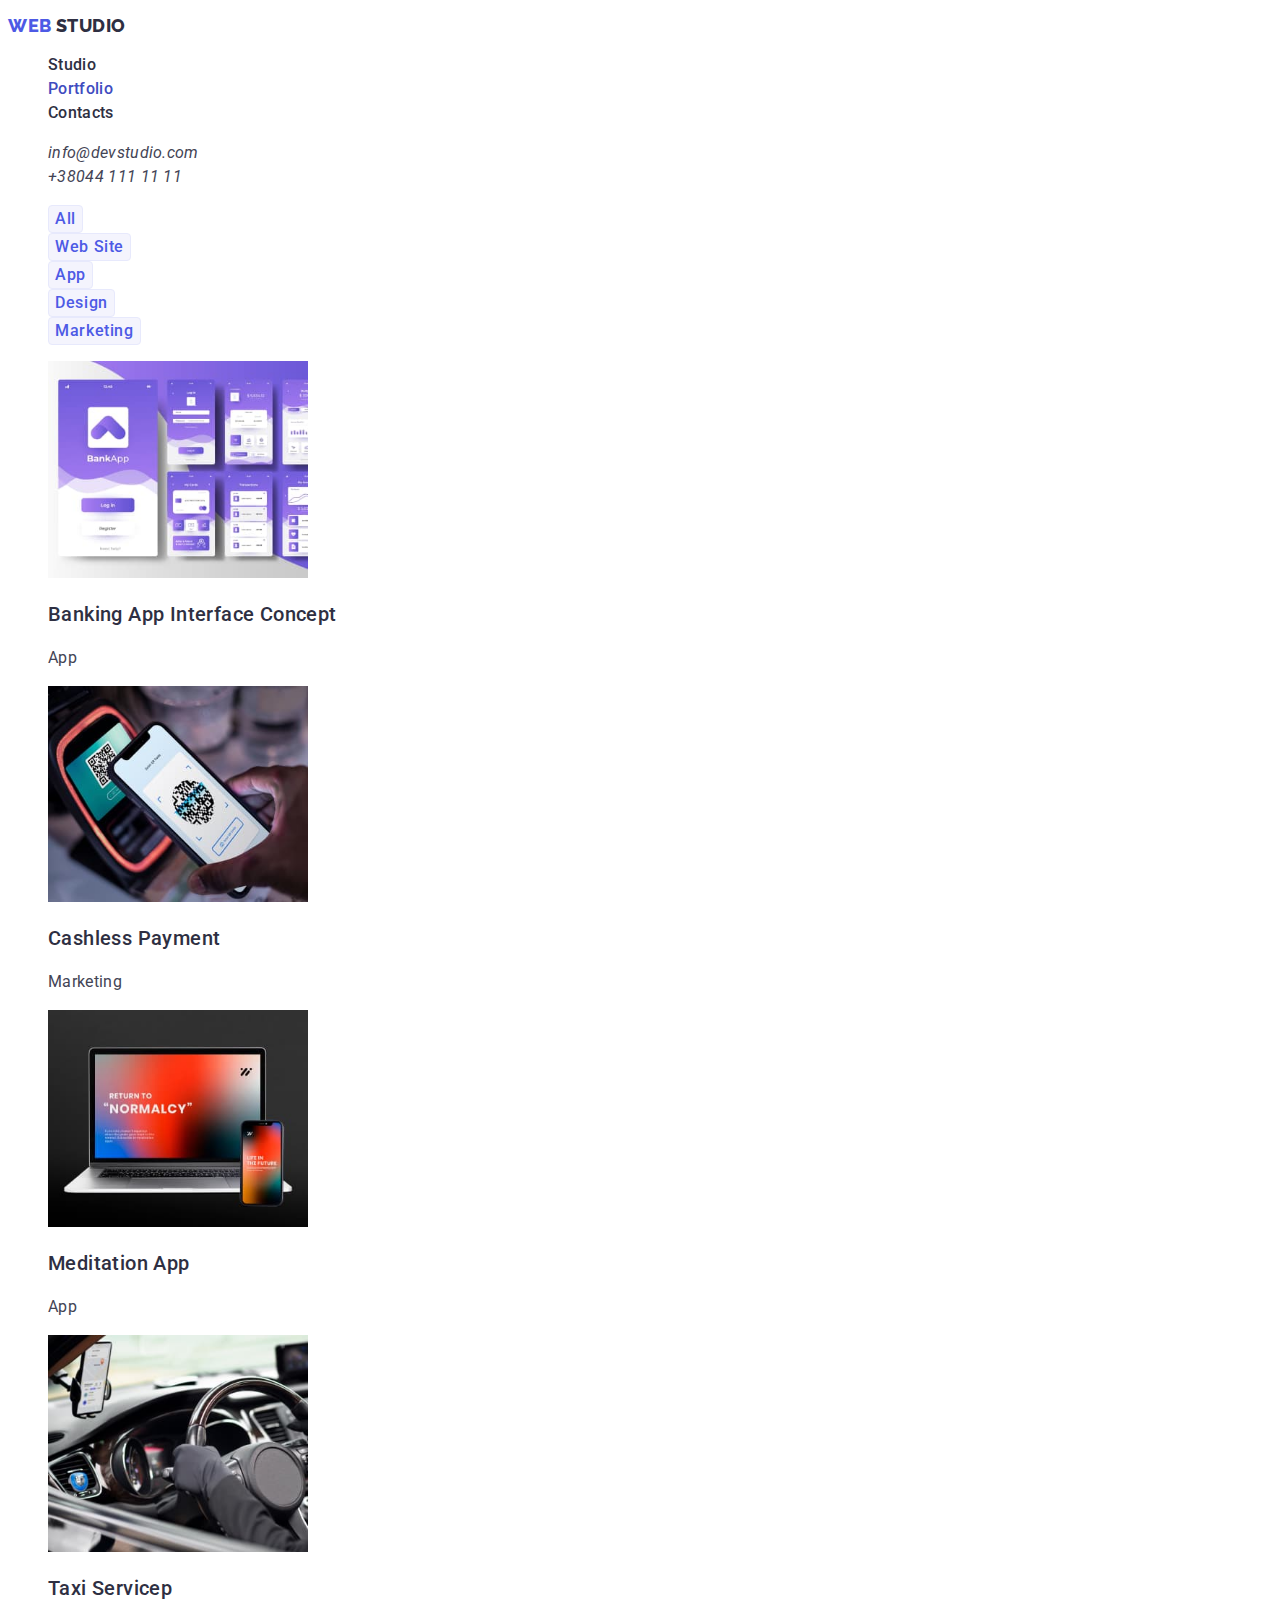
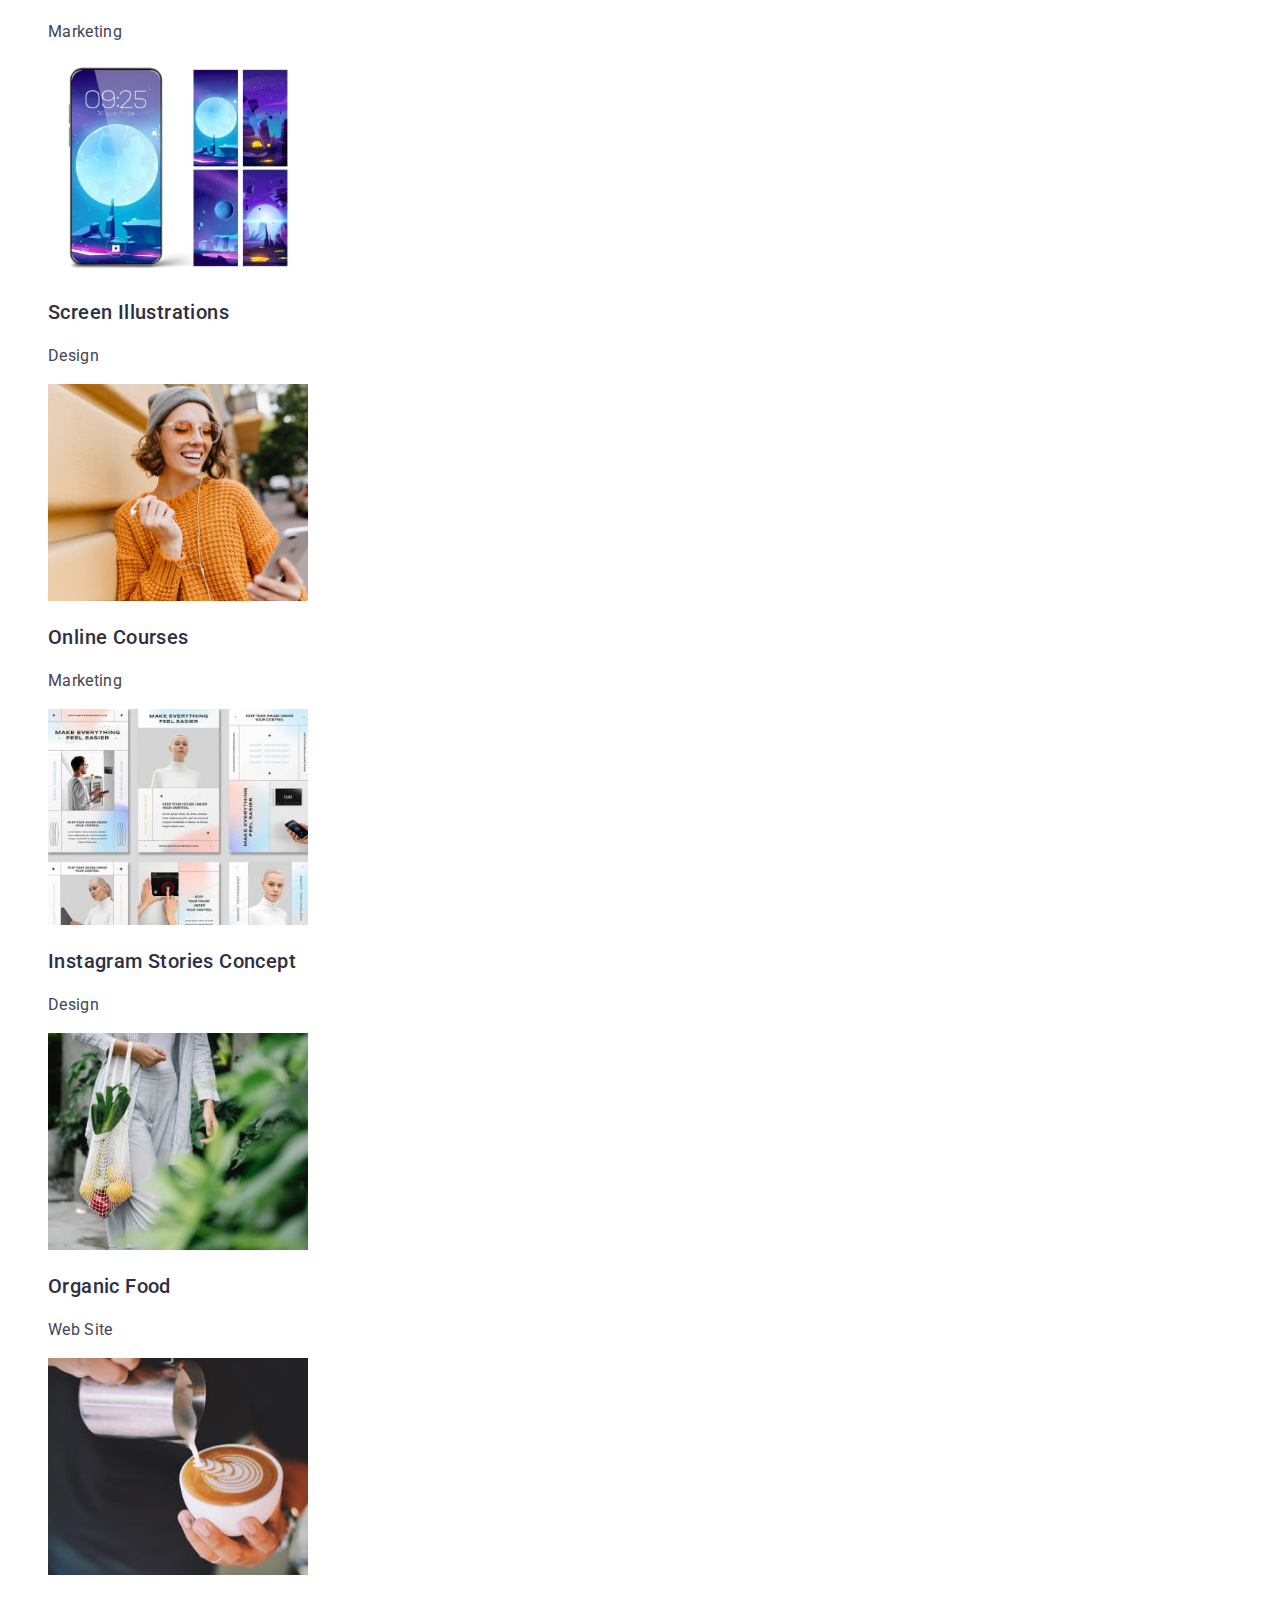
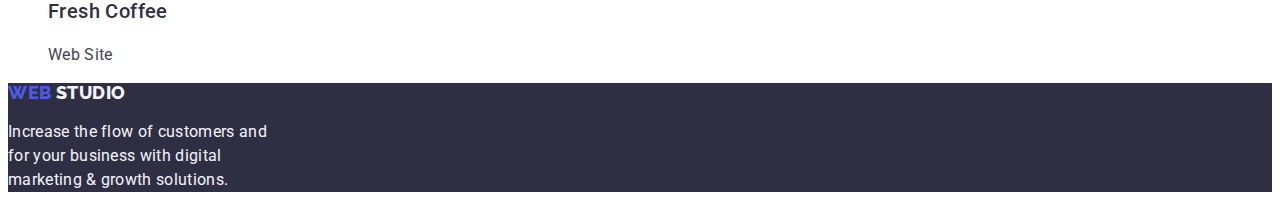
==== portfolio.html @ 03d59fe6 "homework 2" ====
<!DOCTYPE html>
<html lang="en">
  <head>
    <meta charset="UTF-8" />
    <meta
      name="Portfolio"
      content="WebStudio Portfolio Page Layout Home work for GoIT FSOn2_ph"
    />
    <title>WebStudio Portfolio</title>

    <link rel="stylesheet" href="./css/styles.css" />

    <link
      href="https://fonts.googleapis.com/css2?family=Raleway:wght@800&family=Roboto:wght@400;500;700;900&display=swap"
      rel="stylesheet"
    />
  </head>
  <body>
    <!-- Header Section -->

    <header>
      <nav class="header-nav">
        <a class="header-nav-logo" href="./index.html">
          <p>
            <span class="logo-web">Web</span>
            <span class="logo-studio">Studio</span>
          </p>
        </a>
        <ul class="header-nav-menu">
          <li class="header-nav-menu-studio">
            <a href="./index.html">Studio</a>
          </li>
          <li class="header-nav-menu-portfolio active">
            <a href="./portfolio.html">Portfolio</a>
          </li>
          <li class="header-nav-menu-contacts">
            <a href="/">Contacts </a>
          </li>
        </ul>
      </nav>
      <address class="address">
        <ul class="adress-details">
          <li class="address-details-mail">
            <a href="mailto:info@devstudio.com">info@devstudio.com</a>
          </li>
          <li class="address-details-tel">
            <a href="tel:+380441111111">+38044 111 11 11</a>
          </li>
        </ul>
      </address>
    </header>

    <!-- Main Section -->

    <main>
      <!-- Portfolio Filter Section -->

      <section class="portfolio-filter">
        <h2>Filter Buttons</h2>
        <ul class="portfolio-filter-button">
          <li>
            <button class="portfolio-filter-button-item" type="button">
              All
            </button>
          </li>
          <li>
            <button class="portfolio-filter-button-item" type="button">
              Web Site
            </button>
          </li>
          <li>
            <button class="portfolio-filter-button-item" type="button">
              App
            </button>
          </li>
          <li>
            <button class="portfolio-filter-button-item" type="button">
              Design
            </button>
          </li>
          <li>
            <button class="portfolio-filter-button-item" type="button">
              Marketing
            </button>
          </li>
        </ul>
      </section>

      <!-- Portfolio Porject Card Section-->

      <section class="portfolio-project-card-section">
        <h2>Portfolio Porject Card</h2>
        <ul class="portfolio-project-card">
          <li class="portfolio-project-card-app">
            <img
              src="./images/banking-app-interface.jpg"
              alt="Banking App Interfacet"
              width="260"
            />
            <h3 class="protfolio-project">Banking App Interface Concept</h3>
            <p class="portfolio-project-type">App</p>
          </li>
          <li class="portfolio-project-card-marketing">
            <img
              src="./images/cashless-payment.jpg"
              alt="Mobile Phone with QR Code"
              width="260"
            />
            <h3 class="protfolio-project">Cashless Payment</h3>
            <p class="portfolio-project-type">Marketing</p>
          </li>
          <li class="portfolio-project-card-app">
            <img
              src="./images/medication-app.jpg"
              alt="Desktop and Mobilephone with App"
              width="260"
            />
            <h3 class="protfolio-project">Meditation App</h3>
            <p class="portfolio-project-type">App</p>
          </li>
          <li class="portfolio-project-card-marketing">
            <img
              src="./images/taxi-service.jpg"
              alt="Taxi Dashboard"
              width="260"
            />
            <h3 class="protfolio-project">Taxi Servicep</h3>
            <p class="portfolio-project-type">Marketing</p>
          </li>
          <li class="portfolio-project-card-design">
            <img
              src="./images/screen-illustrations.jpg"
              alt="Mobilephone Screen"
              width="260"
            />
            <h3 class="protfolio-project">Screen Illustrations</h3>
            <p class="portfolio-project-type">Design</p>
          </li>
          <li class="portfolio-project-card-marketing">
            <img
              src="./images/online-courses.jpg"
              alt="A Laby Facing a Mobilephone"
              width="260"
            />
            <h3 class="protfolio-project">Online Courses</h3>
            <p class="portfolio-project-type">Marketing</p>
          </li>
          <li class="portfolio-project-card-design">
            <img
              src="./images/instagram-stories.jpg"
              alt="Instagram Post"
              width="260"
            />
            <h3 class="protfolio-project">Instagram Stories Concept</h3>
            <p class="portfolio-project-type">Design</p>
          </li>
          <li class="portfolio-project-card-website">
            <img
              src="./images/organic-food.jpg"
              alt="Fruits in a Bag"
              width="260"
            />
            <h3 class="protfolio-project">Organic Food</h3>
            <p class="portfolio-project-type">Web Site</p>
          </li>
          <li class="portfolio-project-card-website">
            <img
              src="./images/fresh-coffee.jpg"
              alt="Cup of Coffee"
              width="260"
            />
            <h3 class="protfolio-project">Fresh Coffee</h3>
            <p class="portfolio-project-type">Web Site</p>
          </li>
        </ul>
      </section>
    </main>

    <!-- Footer Section -->

    <footer>
      <a class="header-nav-logo" href="./index.html">
        <p class="logo-webstudio">
          <span class="logo-web">Web</span>
          <span class="logo-studio-footer">Studio</span>
        </p>
      </a>
      <p class="footer-body">
        Increase the flow of customers and<br />for your business with
        digital<br />marketing & growth solutions.
      </p>
    </footer>
  </body>
</html>
---- css/styles.css ----
:root{
    --color-hero-background: #2E2F42;
    --color-body: #434455;
    --color-h1-font:#fff;
    --color-button-order-service-font: #fff;
    --color-button-order-service-background: #4D5AE5;
    --color-features-h3: #2E2F42;
    --color-whatarewedoing-h2: #2E2F42;
    --color-ourteam-background: #F4F4FD;
    --color-ourteam-h2: #2E2F42;
    --color-ourteam-h3: #2E2F42;
    --color-logo-web: #4D5AE5;
    --color-logo-studio: #2E2F42;
    --color-logo-studio-footer: #F4F4FD;
    --color-footer-body-font: #F4F4FD;
    --color-footer-background: #2E2F42;
    --color-header-navmenu-font: #2E2F42;
    --color-address-detail-font: #434455;
    --color-filter-button-font: #4D5AE5;
    --color-filter-button-boder: #E7E9FC;
    --color-filter-button-background: #F4F4FD;
    --color-portfolio-project-card-font: #2E2F42;
}
body{
    font-family: "Roboto", sans-serif;
    color:var(--color-body);
}

/*Header*/

/* Logo */

.header-nav-logo{
    text-decoration: none;
}
.logo-web {
    color: var(--color-logo-web);
    font-family: Raleway;
    font-size: 18px;
    font-weight: 800;
    line-height: 1.16em;
    letter-spacing: 0.54px;
    text-transform: uppercase;
}
.logo-studio {
    color: var(--color-logo-studio);
    font-family: Raleway;
    font-size: 18px;
    font-weight: 800;
    line-height: 1.16em;
    letter-spacing: 0.54px;
    text-transform: uppercase;
}

/* Header Nav Menu */

.header-nav-menu{
    list-style: none;
}
.header-nav-menu a {
    color: var(--color-header-navmenu-font);
    text-decoration: none;
    /* Body Medium */
    font-size: 16px;
    font-weight: 500;
    line-height: 1.5em;
    letter-spacing: 0.32px;

}
.header-nav-menu a:hover{
    --color-header-navmenu-font: #404BBF;
    color: var(--color-header-navmenu-font);
}
.header-nav-menu a:focus{
    --color-header-navmenu-font:#404BBF;
    color: var(--color-header-navmenu-font);
}
.header-nav-menu a:active{
    --color-header-navmenu-font: #404BBF;
    color: var(--color-header-navmenu-font);
}
.header-nav-menu-studio.active {
    --color-header-navmenu-font: #404BBF;
    color: var(--color-header-navmenu-font);
}
.header-nav-menu-portfolio.active {
    --color-header-navmenu-font: #404BBF;
    color: var(--color-header-navmenu-font);
}

/* Header Address */

.adress-details {
    list-style: none;
}
.adress-details a {
    color: var(--color-address-detail-font);
    text-decoration: none;
    /* Body */
    font-size: 16px;
    line-height: 1.5em;
    letter-spacing: 0.32px;
}
.adress-details a:hover {
    --color-address-detail-font: #404BBF;
    color: var(--color-address-detail-font);
}
.adress-details a:focus {
    --color-address-detail-font: #404BBF;
    color: var(--color-address-detail-font);
}
.adress-details a:active {
    --color-address-detail-font: #404BBF;
    color: var(--color-address-detail-font);
}

/* Index Main Body */ 

/* Hero Section */

.hero{
    background-color: var(--color-hero-background);
}

h1{
    font-size: 56px;
    line-height: 1.07em;
    letter-spacing: 1.12px;
    color: var(--color-h1-font);
    text-align: center;
}
.button-order-services{
    cursor: pointer;
    border-radius: 4px;
    background: var(--color-button-order-service-background);
    box-shadow: 0px 4px 4px 0px rgba(0, 0, 0, 0.15);

    /* Button Text */
    font-size: 16px;
    font-family: "Roboto", sans-serif;
    font-weight: 500;
    line-height: 1.5em;
    letter-spacing: 0.64px;
    color: var(--color-button-order-service-font);
}
.button-order-services:hover {
    --color-button-order-service-background: #404BBF;
    background: var(--color-button-order-service-background);
}
.button-order-services:focus {
    --color-button-order-service-background: #404BBF;
    background: var(--color-button-order-service-background);
}
.button-order-services:active {
    --color-button-order-service-background: #404BBF;
    background: var(--color-button-order-service-background);
}

/* Feature Section */

.section-features h2{
    display: none;
}
.features{
    list-style: none;
}
.section-features h3{
    /* Header 3 */
    font-size: 20px;
    font-weight: 500;
    line-height: 1.2em;
    letter-spacing: 0.4px;
    color: var(--color-features-h3);
}
.section-features p {
    /* Body */
    font-size: 16px;
    line-height: 1.5em;
    letter-spacing: 0.32px;
}

/* What are we doing Section */

.what-are-we-doing{
    list-style: none;
}
.section-what-are-we-doing h2{
    color: var(--color-whatarewedoing-h2);
    text-align: center;
        /* Header 2 */
    font-size: 36px;
    line-height: 1.11em;
    letter-spacing: 0.72px;
    text-transform: capitalize;
}

/* Our Team Section */

.section-our-team{
    background-color: var(--color-ourteam-background);
}
.section-our-team h2{
    color: var(--color-ourteam-h2);
    text-align: center;
        /* Header 2 */
    font-size: 36px;
    line-height: 1.11em;
    letter-spacing: 0.72px;
    text-transform: capitalize;
}
.section-our-team h3{
    color: var(--color-ourteam-h3);
    text-align: center;
        /* Header 3 */
    font-size: 20px;
    font-weight: 500;
    line-height: 1.2em;
    letter-spacing: 0.4px;
}
.section-our-team p{
    text-align: center;
        /* Body */
    font-size: 16px;
    line-height: 1.5em;
    letter-spacing: 0.32px;

}
.our-team-card{
    list-style: none;
}

/* Footer */

footer{
    background-color: var(--color-footer-background);
}
.footer-body{
    color:var(--color-footer-body-font);
        /* Body */
    font-size: 16px;
    line-height: 1.5em;
    letter-spacing: 0.32px;
}
.logo-studio-footer{
    color: var(--color-logo-studio-footer);
    font-family: Raleway;
    font-size: 18px;
    font-weight: 800;
    line-height: 1.16em;
    letter-spacing: 0.54px;
    text-transform: uppercase;
}

/* Portfolio Page */

/* Main */

/* Filter Section */

.portfolio-filter h2{
    display: none;
}
.portfolio-filter-button{
    list-style: none;
}
.portfolio-filter-button-item{
    cursor: pointer;
    border-radius: 4px;
    border: 1px solid var(--color-filter-button-boder);
    background: var(--color-filter-button-background);

    color: var(--color-filter-button-font);
    text-align: center;
        /* Button Text */
    font-size: 16px;
    font-family: "Roboto", sans-serif;
    font-weight: 500;
    line-height: 1.5em;
    letter-spacing: 0.64px;
}
.portfolio-filter-button-item:hover{
    --color-filter-button-font:#FFF;
    color: var(--color-filter-button-font);

    --color-filter-button-background:#404BBF;
    background: var(--color-filter-button-background);

    box-shadow: 0px 2px 2px 0px rgba(0, 0, 0, 0.12), 
     0px 2px 1px 0px  rgba(0, 0, 0, 0.08), 
     0px 3px 1px 0px  rgba(0, 0, 0, 0.10);
}  
.portfolio-filter-button-item:active {
    --color-filter-button-font: #FFF;
    color: var(--color-filter-button-font);

    --color-filter-button-background: #404BBF;
    background: var(--color-filter-button-background);

    box-shadow: 0px 2px 2px 0px rgba(0, 0, 0, 0.12),
        0px 2px 1px 0px rgba(0, 0, 0, 0.08),
        0px 3px 1px 0px rgba(0, 0, 0, 0.10);
}
.portfolio-filter-button-item:focus {
    --color-filter-button-font: #FFF;
    color: var(--color-filter-button-font);

    --color-filter-button-background: #404BBF;
    background: var(--color-filter-button-background);

    box-shadow: 0px 2px 2px 0px rgba(0, 0, 0, 0.12),
        0px 2px 1px 0px rgba(0, 0, 0, 0.08),
        0px 3px 1px 0px rgba(0, 0, 0, 0.10);
}

/* Project Card Section */

.portfolio-project-card-section h2 {
    display: none;
}
.portfolio-project-card {
    list-style: none;
}
.portfolio-project-card h3{
    color: var(--color-portfolio-project-card-font);
        /* Header 3 */
    font-size: 20px;
    font-weight: 500;
    line-height: 1.2em;
    letter-spacing: 0.4px;
}
.portfolio-project-card p{
    /* Body */
    font-size: 16px;
    line-height: 1.5em;
    letter-spacing: 0.32px;
}
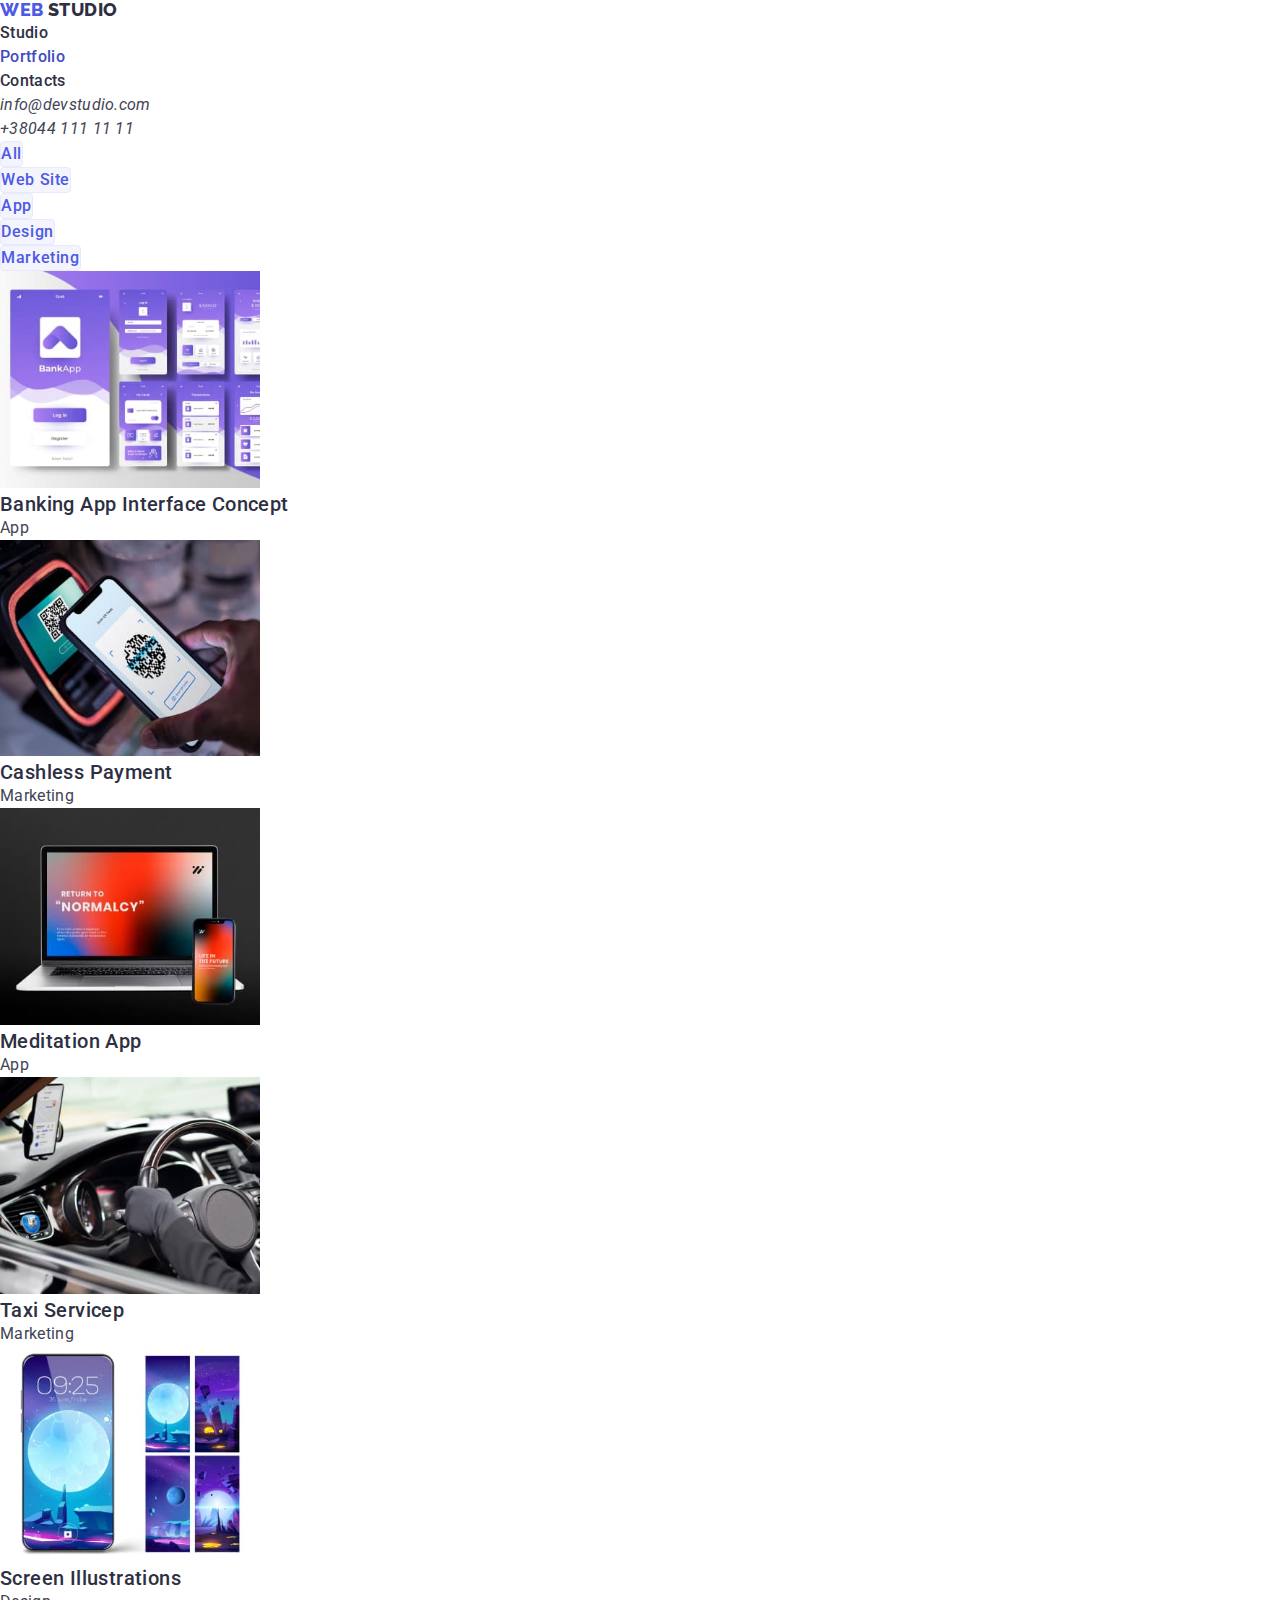
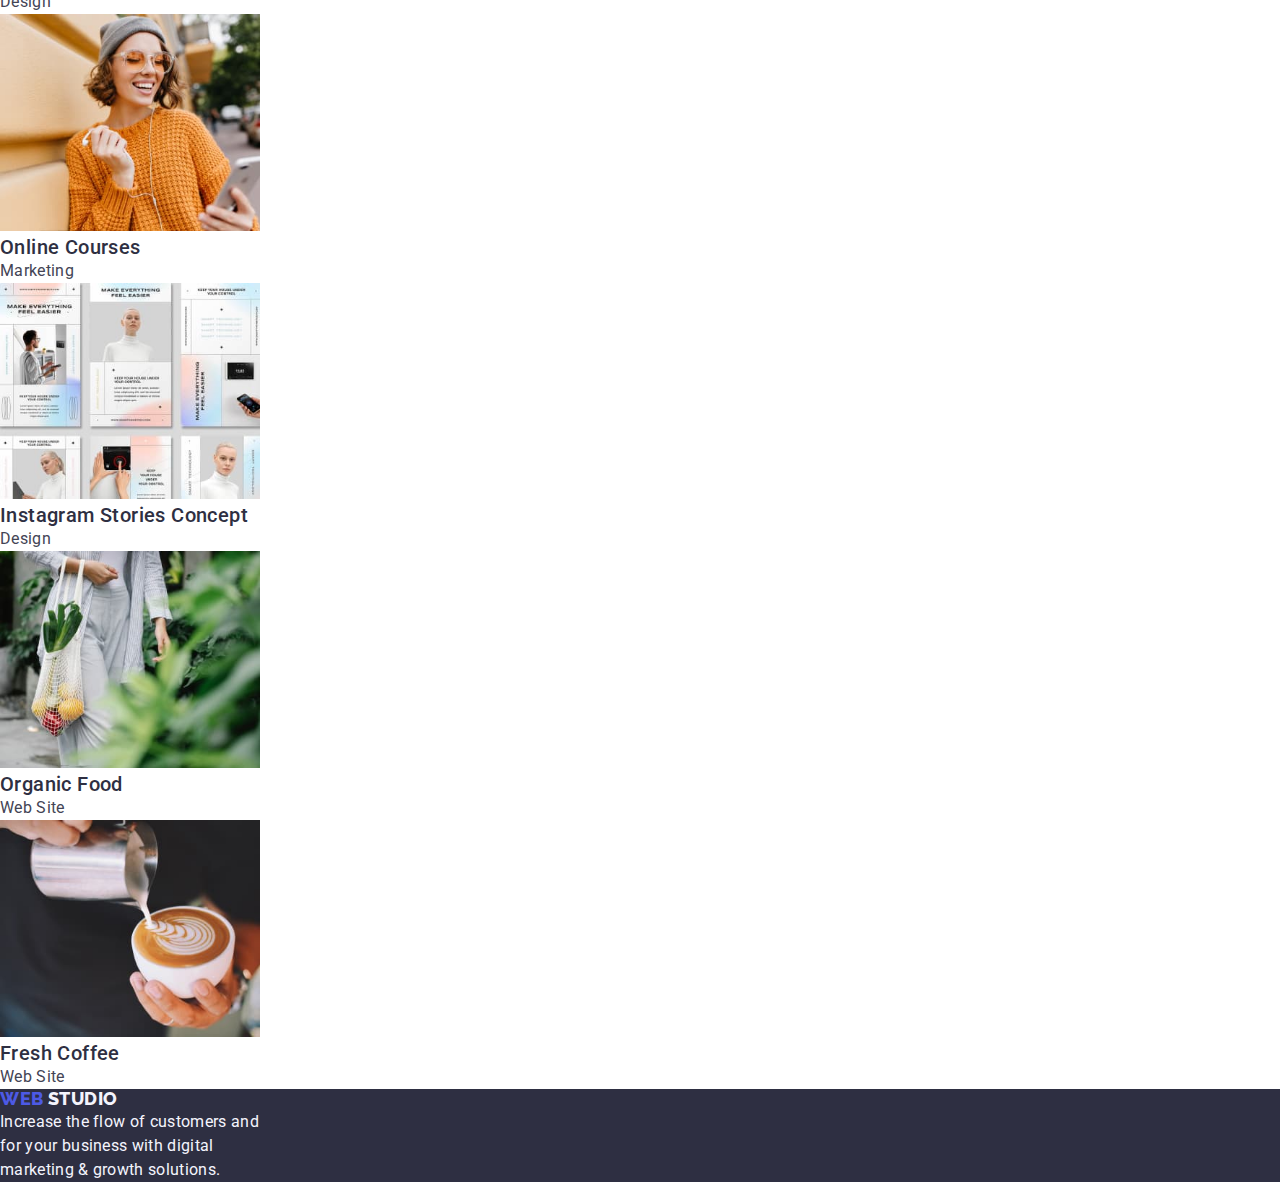
==== commit 56ebd66f: "change-class-name" ====
--- a/portfolio.html
+++ b/portfolio.html
@@ -20,31 +20,37 @@
 
     <header>
       <nav class="header-nav">
-        <a class="header-nav-logo" href="./index.html">
-          <p>
-            <span class="logo-web">Web</span>
-            <span class="logo-studio">Studio</span>
-          </p>
+        <a class="logo" href="./index.html">
+          <span class="logo-web">Web</span>
+          <span class="logo-studio">Studio</span>
         </a>
         <ul class="header-nav-menu">
-          <li class="header-nav-menu-studio">
-            <a href="./index.html">Studio</a>
-          </li>
-          <li class="header-nav-menu-portfolio active">
-            <a href="./portfolio.html">Portfolio</a>
-          </li>
-          <li class="header-nav-menu-contacts">
-            <a href="/">Contacts </a>
+          <li class="header-nav-menu-item header-nav-menu-studio">
+            <a class="header-nav-menu-item-link" href="./index.html">Studio</a>
+          </li>
+          <li class="header-nav-menu-item header-nav-menu-portfolio active">
+            <a class="header-nav-menu-item-link" href="./portfolio.html"
+              >Portfolio</a
+            >
+          </li>
+          <li class="header-nav-menu-item header-nav-menu-contacts">
+            <a class="header-nav-menu-item-link" href="/">Contacts </a>
           </li>
         </ul>
       </nav>
       <address class="address">
-        <ul class="adress-details">
-          <li class="address-details-mail">
-            <a href="mailto:info@devstudio.com">info@devstudio.com</a>
-          </li>
-          <li class="address-details-tel">
-            <a href="tel:+380441111111">+38044 111 11 11</a>
+        <ul class="adress-detail-list">
+          <li class="address-detail-list-item address-details-mail">
+            <a
+              class="adress-detail-list-item-link"
+              href="mailto:info@devstudio.com"
+              >info@devstudio.com</a
+            >
+          </li>
+          <li class="address-detail-list-item address-details-tel">
+            <a class="adress-detail-list-item-link" href="tel:+380441111111"
+              >+38044 111 11 11</a
+            >
           </li>
         </ul>
       </address>
@@ -55,31 +61,31 @@
     <main>
       <!-- Portfolio Filter Section -->
 
-      <section class="portfolio-filter">
-        <h2>Filter Buttons</h2>
-        <ul class="portfolio-filter-button">
-          <li>
-            <button class="portfolio-filter-button-item" type="button">
+      <section class="section section-categories">
+        <h2 class="section-categories-title">Filter Buttons</h2>
+        <ul class="categories-filter-list">
+          <li class="categories-filter-list-item">
+            <button class="categories-filter-list-item-button" type="button">
               All
             </button>
           </li>
-          <li>
-            <button class="portfolio-filter-button-item" type="button">
+          <li class="categories-filter-list-item">
+            <button class="categories-filter-list-item-button" type="button">
               Web Site
             </button>
           </li>
-          <li>
-            <button class="portfolio-filter-button-item" type="button">
+          <li class="categories-filter-list-item">
+            <button class="categories-filter-list-item-button" type="button">
               App
             </button>
           </li>
-          <li>
-            <button class="portfolio-filter-button-item" type="button">
+          <li class="categories-filter-list-item">
+            <button class="categories-filter-list-item-button" type="button">
               Design
             </button>
           </li>
-          <li>
-            <button class="portfolio-filter-button-item" type="button">
+          <li class="categories-filter-list-item">
+            <button class="categories-filter-list-item-button" type="button">
               Marketing
             </button>
           </li>
@@ -88,89 +94,91 @@
 
       <!-- Portfolio Porject Card Section-->
 
-      <section class="portfolio-project-card-section">
-        <h2>Portfolio Porject Card</h2>
-        <ul class="portfolio-project-card">
-          <li class="portfolio-project-card-app">
+      <section class="section section-projects">
+        <h2 class="section-projects-title">Portfolio Porject Card</h2>
+        <ul class="project-list">
+          <li class="project-list-item project-list-item-app">
             <img
               src="./images/banking-app-interface.jpg"
               alt="Banking App Interfacet"
               width="260"
             />
-            <h3 class="protfolio-project">Banking App Interface Concept</h3>
-            <p class="portfolio-project-type">App</p>
-          </li>
-          <li class="portfolio-project-card-marketing">
+            <h3 class="project-list-item-title">
+              Banking App Interface Concept
+            </h3>
+            <p class="project-list-item-category">App</p>
+          </li>
+          <li class="project-list-item project-list-item-marketing">
             <img
               src="./images/cashless-payment.jpg"
               alt="Mobile Phone with QR Code"
               width="260"
             />
-            <h3 class="protfolio-project">Cashless Payment</h3>
-            <p class="portfolio-project-type">Marketing</p>
-          </li>
-          <li class="portfolio-project-card-app">
+            <h3 class="project-list-item-title">Cashless Payment</h3>
+            <p class="project-list-item-category">Marketing</p>
+          </li>
+          <li class="project-list-item project-list-item-app">
             <img
               src="./images/medication-app.jpg"
               alt="Desktop and Mobilephone with App"
               width="260"
             />
-            <h3 class="protfolio-project">Meditation App</h3>
-            <p class="portfolio-project-type">App</p>
-          </li>
-          <li class="portfolio-project-card-marketing">
+            <h3 class="project-list-item-title">Meditation App</h3>
+            <p class="project-list-item-category">App</p>
+          </li>
+          <li class="project-list-item project-list-item-marketing">
             <img
               src="./images/taxi-service.jpg"
               alt="Taxi Dashboard"
               width="260"
             />
-            <h3 class="protfolio-project">Taxi Servicep</h3>
-            <p class="portfolio-project-type">Marketing</p>
-          </li>
-          <li class="portfolio-project-card-design">
+            <h3 class="project-list-item-title">Taxi Servicep</h3>
+            <p class="project-list-item-category">Marketing</p>
+          </li>
+          <li class="project-list-item project-list-item-design">
             <img
               src="./images/screen-illustrations.jpg"
               alt="Mobilephone Screen"
               width="260"
             />
-            <h3 class="protfolio-project">Screen Illustrations</h3>
-            <p class="portfolio-project-type">Design</p>
-          </li>
-          <li class="portfolio-project-card-marketing">
+            <h3 class="project-list-item-title">Screen Illustrations</h3>
+            <p class="project-list-item-category">Design</p>
+          </li>
+          <li class="project-list-item project-list-item-marketing">
             <img
               src="./images/online-courses.jpg"
               alt="A Laby Facing a Mobilephone"
               width="260"
             />
-            <h3 class="protfolio-project">Online Courses</h3>
-            <p class="portfolio-project-type">Marketing</p>
-          </li>
-          <li class="portfolio-project-card-design">
+            <h3 class="project-list-item-title">Online Courses</h3>
+            <p class="project-list-item-category">Marketing</p>
+          </li>
+          <li class="project-list-item project-list-item-design">
             <img
               src="./images/instagram-stories.jpg"
               alt="Instagram Post"
               width="260"
             />
-            <h3 class="protfolio-project">Instagram Stories Concept</h3>
-            <p class="portfolio-project-type">Design</p>
-          </li>
-          <li class="portfolio-project-card-website">
+            <h3 class="project-list-item-title">Instagram Stories Concept</h3>
+            <p class="project-list-item-category">Design</p>
+          </li>
+          <li class="project-list-item project-list-item-website">
             <img
               src="./images/organic-food.jpg"
               alt="Fruits in a Bag"
               width="260"
             />
-            <h3 class="protfolio-project">Organic Food</h3>
-            <p class="portfolio-project-type">Web Site</p>
-          </li>
-          <li class="portfolio-project-card-website">
+            <h3 class="project-list-item-title">Organic Food</h3>
+            <p class="project-list-item-category">Web Site</p>
+          </li>
+          <li class="project-list-item project-list-item-website">
             <img
               src="./images/fresh-coffee.jpg"
               alt="Cup of Coffee"
               width="260"
             />
-            <h3 class="protfolio-project">Fresh Coffee</h3>
-            <p class="portfolio-project-type">Web Site</p>
+            <h3 class="project-list-item-title">Fresh Coffee</h3>
+            <p class="project-list-item-category">Web Site</p>
           </li>
         </ul>
       </section>
@@ -179,11 +187,9 @@
     <!-- Footer Section -->
 
     <footer>
-      <a class="header-nav-logo" href="./index.html">
-        <p class="logo-webstudio">
-          <span class="logo-web">Web</span>
-          <span class="logo-studio-footer">Studio</span>
-        </p>
+      <a class="logo" href="./index.html">
+        <span class="logo-web">Web</span>
+        <span class="logo-studio-footer">Studio</span>
       </a>
       <p class="footer-body">
         Increase the flow of customers and<br />for your business with
--- a/css/styles.css
+++ b/css/styles.css
@@ -1,7 +1,12 @@
+*{
+margin: 0;
+padding: 0;
+box-sizing: border-box;
+}
 :root{
     --color-hero-background: #2E2F42;
     --color-body: #434455;
-    --color-h1-font:#fff;
+    --color-h1-font: #fff;
     --color-button-order-service-font: #fff;
     --color-button-order-service-background: #4D5AE5;
     --color-features-h3: #2E2F42;
@@ -30,7 +35,7 @@
 
 /* Logo */
 
-.header-nav-logo{
+.logo{
     text-decoration: none;
 }
 .logo-web {
@@ -57,7 +62,7 @@
 .header-nav-menu{
     list-style: none;
 }
-.header-nav-menu a {
+.header-nav-menu-item-link{
     color: var(--color-header-navmenu-font);
     text-decoration: none;
     /* Body Medium */
@@ -67,15 +72,15 @@
     letter-spacing: 0.32px;
 
 }
-.header-nav-menu a:hover{
+.header-nav-menu-item-link:hover{
     --color-header-navmenu-font: #404BBF;
     color: var(--color-header-navmenu-font);
 }
-.header-nav-menu a:focus{
+.header-nav-menu-item-link:focus{
     --color-header-navmenu-font:#404BBF;
     color: var(--color-header-navmenu-font);
 }
-.header-nav-menu a:active{
+.header-nav-menu-item-link:active{
     --color-header-navmenu-font: #404BBF;
     color: var(--color-header-navmenu-font);
 }
@@ -90,10 +95,10 @@
 
 /* Header Address */
 
-.adress-details {
-    list-style: none;
-}
-.adress-details a {
+.adress-detail-list {
+    list-style: none;
+}
+.adress-detail-list-item-link {
     color: var(--color-address-detail-font);
     text-decoration: none;
     /* Body */
@@ -101,15 +106,15 @@
     line-height: 1.5em;
     letter-spacing: 0.32px;
 }
-.adress-details a:hover {
+.adress-detail-list-item-link:hover {
     --color-address-detail-font: #404BBF;
     color: var(--color-address-detail-font);
 }
-.adress-details a:focus {
+.adress-detail-list-item-link:focus {
     --color-address-detail-font: #404BBF;
     color: var(--color-address-detail-font);
 }
-.adress-details a:active {
+.adress-detail-list-item-link:active {
     --color-address-detail-font: #404BBF;
     color: var(--color-address-detail-font);
 }
@@ -122,12 +127,12 @@
     background-color: var(--color-hero-background);
 }
 
-h1{
+.main-page-header {
+    color: var(--color-h1-font);
+    text-align: center;
     font-size: 56px;
     line-height: 1.07em;
     letter-spacing: 1.12px;
-    color: var(--color-h1-font);
-    text-align: center;
 }
 .button-order-services{
     cursor: pointer;
@@ -158,13 +163,13 @@
 
 /* Feature Section */
 
-.section-features h2{
+.section-features-title {
     display: none;
 }
-.features{
-    list-style: none;
-}
-.section-features h3{
+.feature-list{
+    list-style: none;
+}
+.feature-list-item-title {
     /* Header 3 */
     font-size: 20px;
     font-weight: 500;
@@ -172,7 +177,7 @@
     letter-spacing: 0.4px;
     color: var(--color-features-h3);
 }
-.section-features p {
+.feature-list-item-body {
     /* Body */
     font-size: 16px;
     line-height: 1.5em;
@@ -181,10 +186,10 @@
 
 /* What are we doing Section */
 
-.what-are-we-doing{
-    list-style: none;
-}
-.section-what-are-we-doing h2{
+.what-are-we-doing-list {
+    list-style: none;
+}
+.section-what-are-we-doing-title {
     color: var(--color-whatarewedoing-h2);
     text-align: center;
         /* Header 2 */
@@ -199,7 +204,7 @@
 .section-our-team{
     background-color: var(--color-ourteam-background);
 }
-.section-our-team h2{
+.section-our-team-title {
     color: var(--color-ourteam-h2);
     text-align: center;
         /* Header 2 */
@@ -208,7 +213,7 @@
     letter-spacing: 0.72px;
     text-transform: capitalize;
 }
-.section-our-team h3{
+.our-team-card-list-item-title {
     color: var(--color-ourteam-h3);
     text-align: center;
         /* Header 3 */
@@ -217,7 +222,7 @@
     line-height: 1.2em;
     letter-spacing: 0.4px;
 }
-.section-our-team p{
+.our-team-card-list-item-body {
     text-align: center;
         /* Body */
     font-size: 16px;
@@ -225,7 +230,7 @@
     letter-spacing: 0.32px;
 
 }
-.our-team-card{
+.our-team-card-list {
     list-style: none;
 }
 
@@ -257,13 +262,13 @@
 
 /* Filter Section */
 
-.portfolio-filter h2{
+.section-categories-title {
     display: none;
 }
-.portfolio-filter-button{
-    list-style: none;
-}
-.portfolio-filter-button-item{
+.categories-filter-list {
+    list-style: none;
+}
+.categories-filter-list-item-button {
     cursor: pointer;
     border-radius: 4px;
     border: 1px solid var(--color-filter-button-boder);
@@ -278,7 +283,7 @@
     line-height: 1.5em;
     letter-spacing: 0.64px;
 }
-.portfolio-filter-button-item:hover{
+.categories-filter-list-item-button:hover{
     --color-filter-button-font:#FFF;
     color: var(--color-filter-button-font);
 
@@ -289,7 +294,7 @@
      0px 2px 1px 0px  rgba(0, 0, 0, 0.08), 
      0px 3px 1px 0px  rgba(0, 0, 0, 0.10);
 }  
-.portfolio-filter-button-item:active {
+.categories-filter-list-item-button:active {
     --color-filter-button-font: #FFF;
     color: var(--color-filter-button-font);
 
@@ -300,7 +305,7 @@
         0px 2px 1px 0px rgba(0, 0, 0, 0.08),
         0px 3px 1px 0px rgba(0, 0, 0, 0.10);
 }
-.portfolio-filter-button-item:focus {
+.categories-filter-list-item-button:focus {
     --color-filter-button-font: #FFF;
     color: var(--color-filter-button-font);
 
@@ -314,13 +319,13 @@
 
 /* Project Card Section */
 
-.portfolio-project-card-section h2 {
+.section-projects-title {
     display: none;
 }
-.portfolio-project-card {
-    list-style: none;
-}
-.portfolio-project-card h3{
+.project-list {
+    list-style: none;
+}
+.project-list-item-title{
     color: var(--color-portfolio-project-card-font);
         /* Header 3 */
     font-size: 20px;
@@ -328,7 +333,7 @@
     line-height: 1.2em;
     letter-spacing: 0.4px;
 }
-.portfolio-project-card p{
+.project-list-item-category{
     /* Body */
     font-size: 16px;
     line-height: 1.5em;
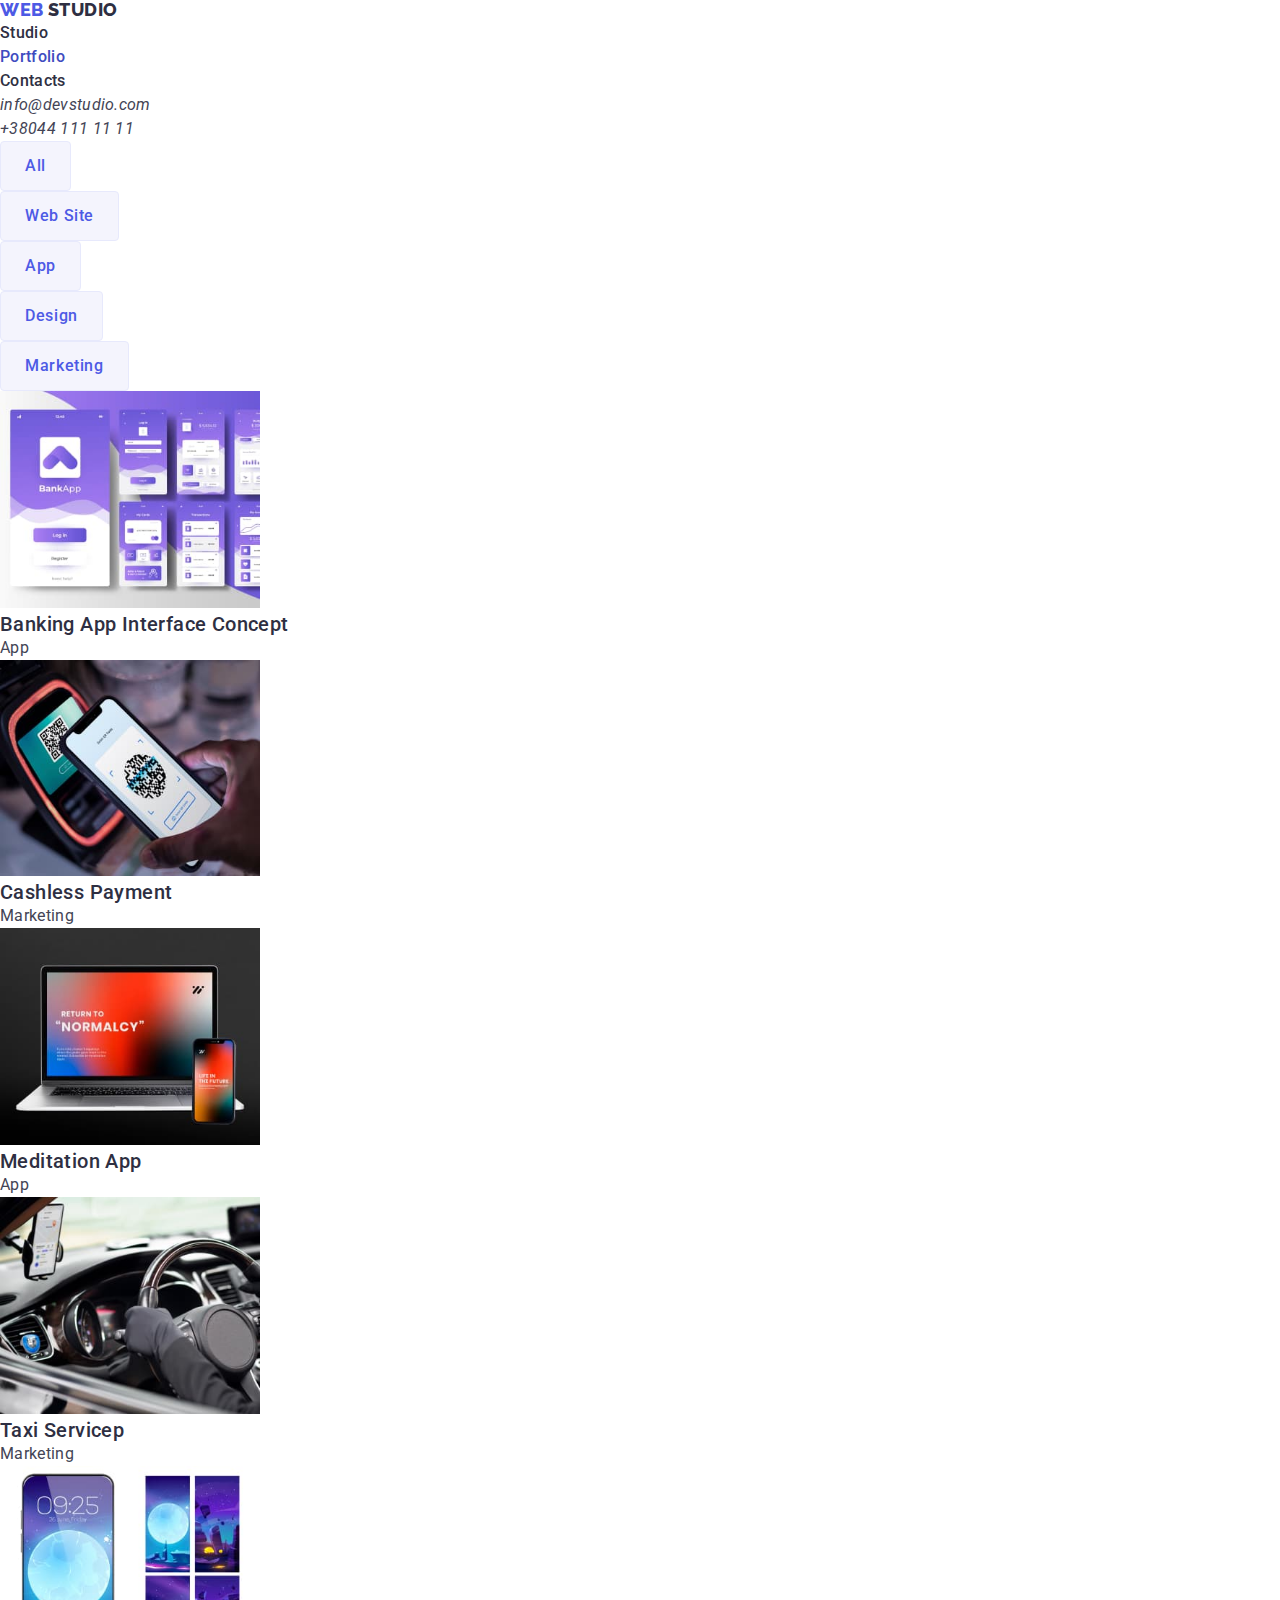
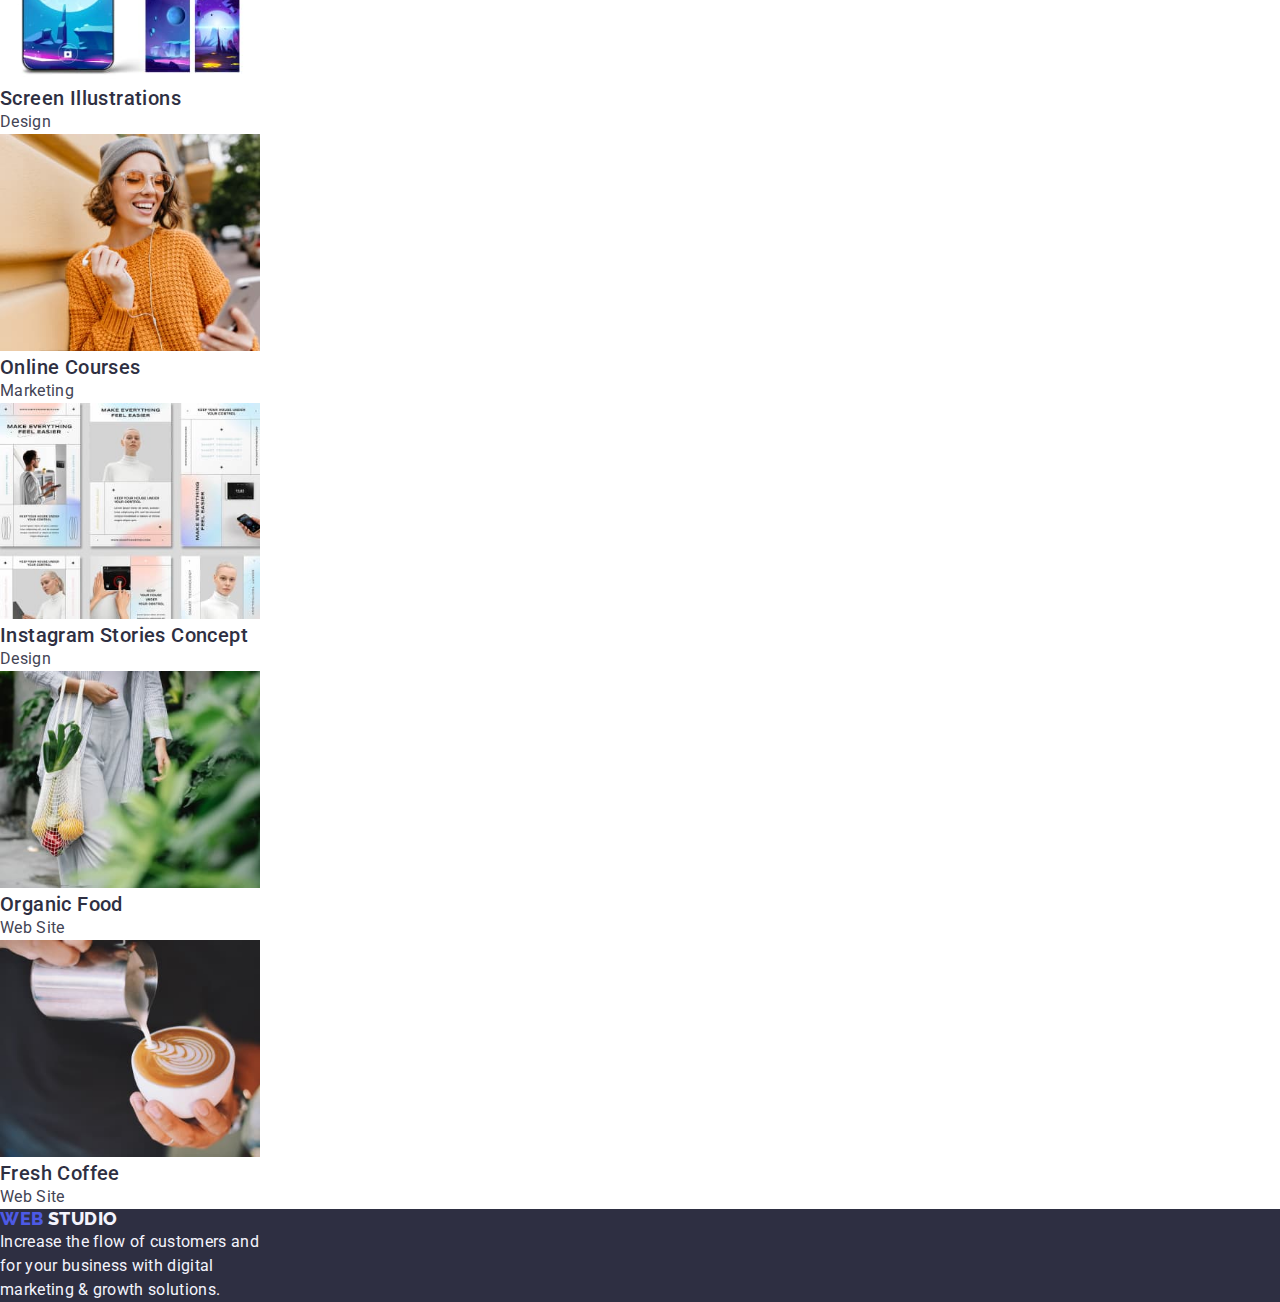
==== commit d466a51c: "homework2-rev-2" ====
--- a/portfolio.html
+++ b/portfolio.html
@@ -25,29 +25,29 @@
           <span class="logo-studio">Studio</span>
         </a>
         <ul class="header-nav-menu">
-          <li class="header-nav-menu-item header-nav-menu-studio">
+          <li class="header-nav-menu-item">
             <a class="header-nav-menu-item-link" href="./index.html">Studio</a>
           </li>
-          <li class="header-nav-menu-item header-nav-menu-portfolio active">
+          <li class="header-nav-menu-item active">
             <a class="header-nav-menu-item-link" href="./portfolio.html"
               >Portfolio</a
             >
           </li>
-          <li class="header-nav-menu-item header-nav-menu-contacts">
+          <li class="header-nav-menu-item">
             <a class="header-nav-menu-item-link" href="/">Contacts </a>
           </li>
         </ul>
       </nav>
       <address class="address">
         <ul class="adress-detail-list">
-          <li class="address-detail-list-item address-details-mail">
+          <li class="address-detail-list-item">
             <a
               class="adress-detail-list-item-link"
               href="mailto:info@devstudio.com"
               >info@devstudio.com</a
             >
           </li>
-          <li class="address-detail-list-item address-details-tel">
+          <li class="address-detail-list-item">
             <a class="adress-detail-list-item-link" href="tel:+380441111111"
               >+38044 111 11 11</a
             >
@@ -63,29 +63,29 @@
 
       <section class="section section-categories">
         <h2 class="section-categories-title">Filter Buttons</h2>
-        <ul class="categories-filter-list">
-          <li class="categories-filter-list-item">
-            <button class="categories-filter-list-item-button" type="button">
+        <ul class="categories-list">
+          <li class="categories-list-item">
+            <button class="categories-list-item-button active" type="button">
               All
             </button>
           </li>
-          <li class="categories-filter-list-item">
-            <button class="categories-filter-list-item-button" type="button">
+          <li class="categories-list-item">
+            <button class="categories-list-item-button active" type="button">
               Web Site
             </button>
           </li>
-          <li class="categories-filter-list-item">
-            <button class="categories-filter-list-item-button" type="button">
+          <li class="categories-list-item">
+            <button class="categories-list-item-button active" type="button">
               App
             </button>
           </li>
-          <li class="categories-filter-list-item">
-            <button class="categories-filter-list-item-button" type="button">
+          <li class="categories-list-item">
+            <button class="categories-list-item-button active" type="button">
               Design
             </button>
           </li>
-          <li class="categories-filter-list-item">
-            <button class="categories-filter-list-item-button" type="button">
+          <li class="categories-list-item">
+            <button class="categories-list-item-button active" type="button">
               Marketing
             </button>
           </li>
@@ -97,7 +97,7 @@
       <section class="section section-projects">
         <h2 class="section-projects-title">Portfolio Porject Card</h2>
         <ul class="project-list">
-          <li class="project-list-item project-list-item-app">
+          <li class="project-list-item">
             <img
               src="./images/banking-app-interface.jpg"
               alt="Banking App Interfacet"
@@ -108,7 +108,7 @@
             </h3>
             <p class="project-list-item-category">App</p>
           </li>
-          <li class="project-list-item project-list-item-marketing">
+          <li class="project-list-item">
             <img
               src="./images/cashless-payment.jpg"
               alt="Mobile Phone with QR Code"
@@ -117,7 +117,7 @@
             <h3 class="project-list-item-title">Cashless Payment</h3>
             <p class="project-list-item-category">Marketing</p>
           </li>
-          <li class="project-list-item project-list-item-app">
+          <li class="project-list-item">
             <img
               src="./images/medication-app.jpg"
               alt="Desktop and Mobilephone with App"
@@ -126,7 +126,7 @@
             <h3 class="project-list-item-title">Meditation App</h3>
             <p class="project-list-item-category">App</p>
           </li>
-          <li class="project-list-item project-list-item-marketing">
+          <li class="project-list-item">
             <img
               src="./images/taxi-service.jpg"
               alt="Taxi Dashboard"
@@ -135,7 +135,7 @@
             <h3 class="project-list-item-title">Taxi Servicep</h3>
             <p class="project-list-item-category">Marketing</p>
           </li>
-          <li class="project-list-item project-list-item-design">
+          <li class="project-list-item">
             <img
               src="./images/screen-illustrations.jpg"
               alt="Mobilephone Screen"
@@ -144,7 +144,7 @@
             <h3 class="project-list-item-title">Screen Illustrations</h3>
             <p class="project-list-item-category">Design</p>
           </li>
-          <li class="project-list-item project-list-item-marketing">
+          <li class="project-list-item">
             <img
               src="./images/online-courses.jpg"
               alt="A Laby Facing a Mobilephone"
@@ -153,7 +153,7 @@
             <h3 class="project-list-item-title">Online Courses</h3>
             <p class="project-list-item-category">Marketing</p>
           </li>
-          <li class="project-list-item project-list-item-design">
+          <li class="project-list-item">
             <img
               src="./images/instagram-stories.jpg"
               alt="Instagram Post"
@@ -162,7 +162,7 @@
             <h3 class="project-list-item-title">Instagram Stories Concept</h3>
             <p class="project-list-item-category">Design</p>
           </li>
-          <li class="project-list-item project-list-item-website">
+          <li class="project-list-item">
             <img
               src="./images/organic-food.jpg"
               alt="Fruits in a Bag"
@@ -171,7 +171,7 @@
             <h3 class="project-list-item-title">Organic Food</h3>
             <p class="project-list-item-category">Web Site</p>
           </li>
-          <li class="project-list-item project-list-item-website">
+          <li class="project-list-item">
             <img
               src="./images/fresh-coffee.jpg"
               alt="Cup of Coffee"
--- a/css/styles.css
+++ b/css/styles.css
@@ -1,7 +1,7 @@
 *{
-margin: 0;
-padding: 0;
-box-sizing: border-box;
+    margin: 0;
+    padding: 0;
+    box-sizing: border-box;
 }
 :root{
     --color-hero-background: #2E2F42;
@@ -24,7 +24,7 @@
     --color-filter-button-font: #4D5AE5;
     --color-filter-button-boder: #E7E9FC;
     --color-filter-button-background: #F4F4FD;
-    --color-portfolio-project-card-font: #2E2F42;
+    --color-portfolio-project-font: #2E2F42;
 }
 body{
     font-family: "Roboto", sans-serif;
@@ -38,7 +38,7 @@
 .logo{
     text-decoration: none;
 }
-.logo-web {
+.logo-web{
     color: var(--color-logo-web);
     font-family: Raleway;
     font-size: 18px;
@@ -47,7 +47,7 @@
     letter-spacing: 0.54px;
     text-transform: uppercase;
 }
-.logo-studio {
+.logo-studio{
     color: var(--color-logo-studio);
     font-family: Raleway;
     font-size: 18px;
@@ -84,21 +84,21 @@
     --color-header-navmenu-font: #404BBF;
     color: var(--color-header-navmenu-font);
 }
-.header-nav-menu-studio.active {
+.header-nav-menu-item.active{
     --color-header-navmenu-font: #404BBF;
     color: var(--color-header-navmenu-font);
 }
-.header-nav-menu-portfolio.active {
+/*.header-nav-menu-portfolio.active{
     --color-header-navmenu-font: #404BBF;
     color: var(--color-header-navmenu-font);
-}
+}*/
 
 /* Header Address */
 
-.adress-detail-list {
-    list-style: none;
-}
-.adress-detail-list-item-link {
+.adress-detail-list{
+    list-style: none;
+}
+.adress-detail-list-item-link{
     color: var(--color-address-detail-font);
     text-decoration: none;
     /* Body */
@@ -106,15 +106,15 @@
     line-height: 1.5em;
     letter-spacing: 0.32px;
 }
-.adress-detail-list-item-link:hover {
+.adress-detail-list-item-link:hover{
     --color-address-detail-font: #404BBF;
     color: var(--color-address-detail-font);
 }
-.adress-detail-list-item-link:focus {
+.adress-detail-list-item-link:focus{
     --color-address-detail-font: #404BBF;
     color: var(--color-address-detail-font);
 }
-.adress-detail-list-item-link:active {
+.adress-detail-list-item-link:active{
     --color-address-detail-font: #404BBF;
     color: var(--color-address-detail-font);
 }
@@ -127,7 +127,7 @@
     background-color: var(--color-hero-background);
 }
 
-.main-page-header {
+.main-page-header{
     color: var(--color-h1-font);
     text-align: center;
     font-size: 56px;
@@ -135,11 +135,17 @@
     letter-spacing: 1.12px;
 }
 .button-order-services{
+    display: inline-flex;
+    padding: 16px 32px;
+    align-items: flex-start;
+    gap: 10px;
+
     cursor: pointer;
     border-radius: 4px;
     background: var(--color-button-order-service-background);
     box-shadow: 0px 4px 4px 0px rgba(0, 0, 0, 0.15);
 
+
     /* Button Text */
     font-size: 16px;
     font-family: "Roboto", sans-serif;
@@ -148,28 +154,28 @@
     letter-spacing: 0.64px;
     color: var(--color-button-order-service-font);
 }
-.button-order-services:hover {
+.button-order-services:hover{
     --color-button-order-service-background: #404BBF;
     background: var(--color-button-order-service-background);
 }
-.button-order-services:focus {
+.button-order-services:focus{
     --color-button-order-service-background: #404BBF;
     background: var(--color-button-order-service-background);
 }
-.button-order-services:active {
+.button-order-services:active{
     --color-button-order-service-background: #404BBF;
     background: var(--color-button-order-service-background);
 }
 
 /* Feature Section */
 
-.section-features-title {
+.section-features-title{
     display: none;
 }
 .feature-list{
     list-style: none;
 }
-.feature-list-item-title {
+.feature-list-item-title{
     /* Header 3 */
     font-size: 20px;
     font-weight: 500;
@@ -177,7 +183,7 @@
     letter-spacing: 0.4px;
     color: var(--color-features-h3);
 }
-.feature-list-item-body {
+.feature-list-item-body{
     /* Body */
     font-size: 16px;
     line-height: 1.5em;
@@ -186,10 +192,10 @@
 
 /* What are we doing Section */
 
-.what-are-we-doing-list {
-    list-style: none;
-}
-.section-what-are-we-doing-title {
+.what-services-list {
+    list-style: none;
+}
+.section-what-services-title{
     color: var(--color-whatarewedoing-h2);
     text-align: center;
         /* Header 2 */
@@ -201,10 +207,10 @@
 
 /* Our Team Section */
 
-.section-our-team{
+.section-team{
     background-color: var(--color-ourteam-background);
 }
-.section-our-team-title {
+.section-team-title{
     color: var(--color-ourteam-h2);
     text-align: center;
         /* Header 2 */
@@ -213,7 +219,7 @@
     letter-spacing: 0.72px;
     text-transform: capitalize;
 }
-.our-team-card-list-item-title {
+.team-list-item-title{
     color: var(--color-ourteam-h3);
     text-align: center;
         /* Header 3 */
@@ -222,7 +228,7 @@
     line-height: 1.2em;
     letter-spacing: 0.4px;
 }
-.our-team-card-list-item-body {
+.team-list-item-body{
     text-align: center;
         /* Body */
     font-size: 16px;
@@ -230,7 +236,7 @@
     letter-spacing: 0.32px;
 
 }
-.our-team-card-list {
+.team-list{
     list-style: none;
 }
 
@@ -262,13 +268,18 @@
 
 /* Filter Section */
 
-.section-categories-title {
+.section-categories-title{
     display: none;
 }
-.categories-filter-list {
-    list-style: none;
-}
-.categories-filter-list-item-button {
+.categories-list{
+    list-style: none;
+}
+.categories-list-item-button{
+    display: flex;
+    padding: 12px 24px;
+    justify-content: center;
+    align-items: center;
+
     cursor: pointer;
     border-radius: 4px;
     border: 1px solid var(--color-filter-button-boder);
@@ -283,7 +294,7 @@
     line-height: 1.5em;
     letter-spacing: 0.64px;
 }
-.categories-filter-list-item-button:hover{
+.categories-list-item-button:hover{
     --color-filter-button-font:#FFF;
     color: var(--color-filter-button-font);
 
@@ -294,7 +305,7 @@
      0px 2px 1px 0px  rgba(0, 0, 0, 0.08), 
      0px 3px 1px 0px  rgba(0, 0, 0, 0.10);
 }  
-.categories-filter-list-item-button:active {
+.categories-list-item-button:active{
     --color-filter-button-font: #FFF;
     color: var(--color-filter-button-font);
 
@@ -305,7 +316,7 @@
         0px 2px 1px 0px rgba(0, 0, 0, 0.08),
         0px 3px 1px 0px rgba(0, 0, 0, 0.10);
 }
-.categories-filter-list-item-button:focus {
+.categories-list-item-button:focus{
     --color-filter-button-font: #FFF;
     color: var(--color-filter-button-font);
 
@@ -319,14 +330,14 @@
 
 /* Project Card Section */
 
-.section-projects-title {
+.section-projects-title{
     display: none;
 }
 .project-list {
     list-style: none;
 }
 .project-list-item-title{
-    color: var(--color-portfolio-project-card-font);
+    color: var(--color-portfolio-project-font);
         /* Header 3 */
     font-size: 20px;
     font-weight: 500;
@@ -338,4 +349,4 @@
     font-size: 16px;
     line-height: 1.5em;
     letter-spacing: 0.32px;
-}+}
